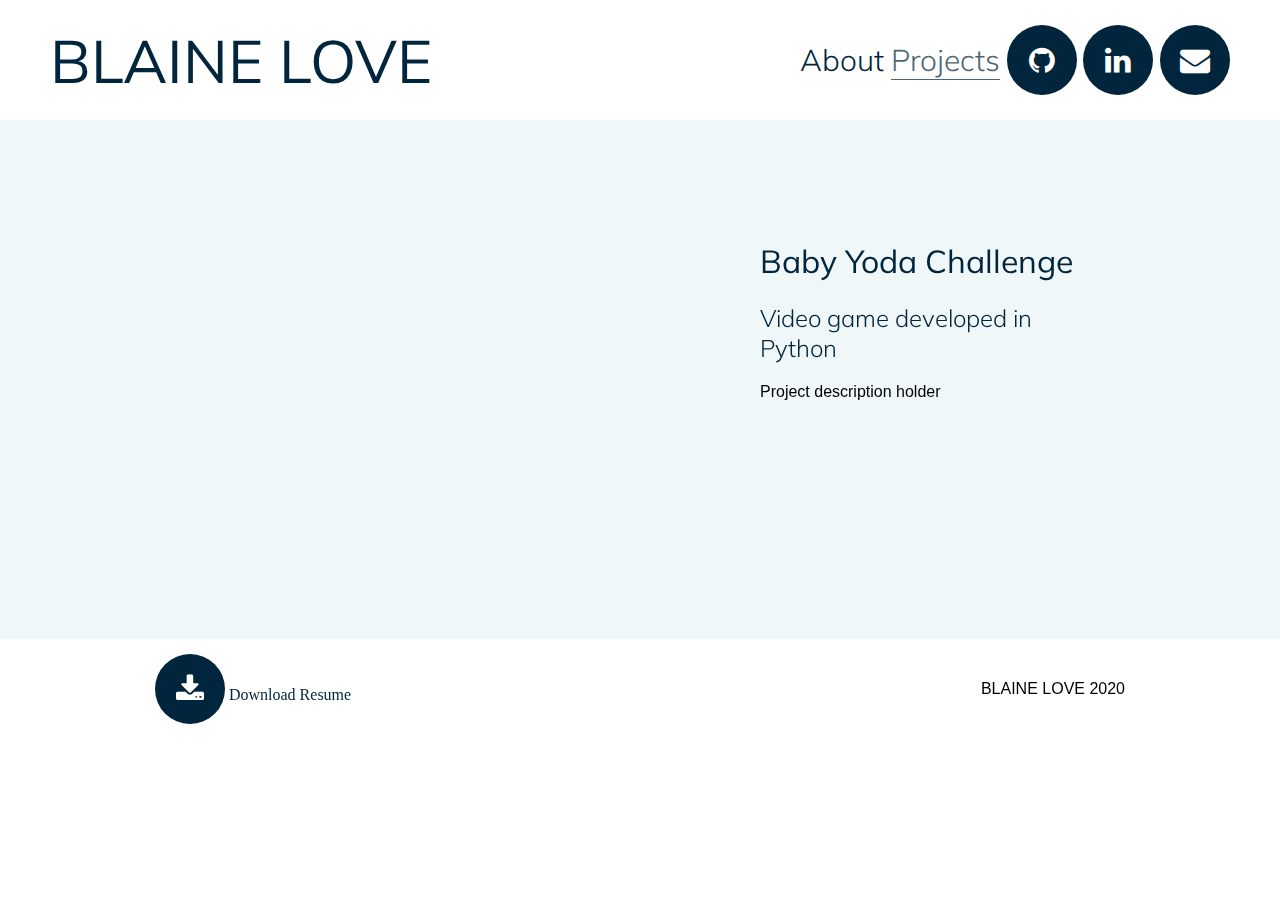
==== projects.html @ db6b9834 "first commit" ====
<!DOCTYPE html>
<html lang="en" dir="ltr">
  <head>
    <!-- Global site tag (gtag.js) - Google Analytics -->
<script async src="https://www.googletagmanager.com/gtag/js?id=UA-117089209-1"></script>
<script>
  window.dataLayer = window.dataLayer || [];
  function gtag(){dataLayer.push(arguments);}
  gtag('js', new Date());

  gtag('config', 'UA-117089209-1');
</script>
    <meta charset="utf-8">
    <title>Blaine Love - Projects</title>
    <link rel="shortcut icon" href="favicon.ico" type="image/x-icon">
    <link rel="icon" href="favicon.ico" type="image/x-icon">
    <link rel="stylesheet" href="https://cdnjs.cloudflare.com/ajax/libs/font-awesome/4.7.0/css/font-awesome.min.css">
    <link href="https://fonts.googleapis.com/css?family=Muli:300,400" rel="stylesheet">
    <link rel="stylesheet" href="Stylesheets/main.css">
    <link rel="stylesheet" href="Stylesheets/queries.css">
    <meta name="viewport" content="width=device-width, initial-scale=1, shrink-to-fit=no">
  </head>
  <body>
    <div class="site">

      <div class="header1">
        <h1><a href="index.html">BLAINE LOVE</a></h1>
      </div>

      <div class="header2">
        <nav>
          <ul>
            <li><a href="index.html">About</a></li>
            <li><a href="projects.html" class="current">Projects</a></li>
            <li><a aria-label="Github" href="https://github.com/blainelove" class="fa fa-github" target="_blank"></a></li>
            <li><a aria-label="LinkedIn" href="https://www.linkedin.com/in/blaine-love/" class="fa fa-linkedin" target="_blank"></a></li>
            <li><a aria-label="Email" href="mailto:blainelove94@gmail.com" class="fa fa-envelope" target="_blank"></a></li>
          </ul>
        </nav>
      </div>

    <div class="main1">
      <iframe width="460" height="315" src="https://www.youtube.com/embed/iFNZjECF3pA" frameborder="0" allow="accelerometer; autoplay; clipboard-write; encrypted-media; gyroscope; picture-in-picture" allowfullscreen></iframe>
    </div>
    <div class="main2">
      <h1>Baby Yoda Challenge</h1>
      <h2>Video game developed in Python</h2>
      <p>
        Project description holder
      </p>
    </div>



    <footer class="footer">
      <a aria-label="Resume" href="Images/Resume.pdf" class="button" target="_blank"><i class="fa fa-download"></i> Download Resume</a>
      <p></p>
      <p></p>
      <p>BLAINE LOVE 2020</p>
      <a aria-label="Github" href="https://github.com/blainelove" class="fa fa-github" target="_blank"></a>
      <a aria-label="LinkedIn" href="https://www.linkedin.com/in/blaine-love/" class="fa fa-linkedin" target="_blank"></a>
      <a aria-label="Email" href="mailto:blainelove94@gmail.com" class="fa fa-envelope" target="_blank"></a>
    </footer>

      <button onclick="topFunction()" id="myBtn" title="Go to top">Top</button>
      <script>
      // When the user scrolls down 20px from the top of the document, show the button
      window.onscroll = function() {scrollFunction()};

      function scrollFunction() {
          if (document.body.scrollTop > 20 || document.documentElement.scrollTop > 20) {
              document.getElementById("myBtn").style.display = "block";
          } else {
              document.getElementById("myBtn").style.display = "none";
          }
      }

      // When the user clicks on the button, scroll to the top of the document
      function topFunction() {
          document.body.scrollTop = 0;
          document.documentElement.scrollTop = 0;
      }
      </script>

    </div>
  </body>
</html>
---- Stylesheets/main.css ----
/* *{
  box-sizing: border-box;
  padding: 0;
  margin: 0;
} */

/* body{
  background-color: #EFF7F9;
} */

/* Global Defaults */
html, body {
margin: 0px;
padding: 0px;
border: 0px;
}


.site > *{
  padding: 50px;
}

.site > header{
  padding:0px;
}
h1 {
  font-family: 'Muli', sans-serif;
  font-weight:400;
  color: #00253d;
}

.header1 h1 {
  font-size: 60px;
}

h2 {
  font-family: 'Muli', sans-serif;
  font-weight:300;
  color: #00253d;
}

p {
  font-family: 'Georgia', sans-serif;
}

.site {
  display: grid;
  grid-template-rows: auto 120px auto 0px;
  grid-template-columns: 1fr 1fr;
  grid-column-gap: 0px;
  /* grid-row-gap: 50px;
  grid-column-gap: 50px; */
  grid-template-areas:
    "banner banner"
    "header1 header2"
    "main1 main2"
    "footer footer";
  /* justify-content: space-evenly; */
}

.banner {
  grid-area: banner;
  /* justify-self: stretch; */
  /* align-self: stretch; */
}

.header1 {
  grid-area: header1;
  align-self: center;
  /* padding-left: 100px; */
}

.header2 {
  grid-area: header2;
  /* justify-self: end; */
  align-self: center;
  /* padding-right: 50px; */
}


.main1 {
  grid-area: main1;
  background-color: #EFF7F9;
  padding-left: 200px;
  padding-top: 100px;
  padding-bottom: 100px;
}

.main2 {
  grid-area: main2;
  background-color: #EFF7F9;
  padding-right: 200px;
  padding-top: 100px;
  padding-bottom: 100px;
}

.footer {
  grid-area: footer;
  display: flex;
  align-items:center;
justify-content: center;
justify-content: space-around;
}

nav ul {
  display: flex;
  justify-content: space-between;
  /* align-content: center; */
  list-style-type: none;
  font-size: 30px;
  align-items: center;
  font-family: 'Muli', sans-serif;
  font-weight:300;
  color: #00253d;
}

a {
  text-decoration: none;
  color: #00253d;
}

a:hover {
  opacity: 0.7;
}

a.current {
  opacity: 0.7;
  border-bottom: 1px solid;
}

div h1 a:hover {
  opacity: 1;
}


/* a:visited { text-decoration: none; color:#00253d;  }
a:hover { text-decoration: none; opacity: 0.7; }
a:focus { text-decoration: none; color:#00253d; }
a: { text-decoration: none; color:red; } */

/* Style all font awesome icons */
.fa {
    padding: 20px;
    font-size: 30px;
    width: 30px;
    text-align: center;
    text-decoration: none;
    border-radius: 50%;
}
/* Add a hover effect if you want */
.fa:hover {
    opacity: 0.7;
    /* background-color: #777; */
}
/* linkedin */
.fa-linkedin {
    background: #00253d;
    color: white;
}
/* envelope */
.fa-envelope {
    background: #00253d;
    color: white;
}
/* Github */
.fa-github {
  background: #00253d;
  color: white;
}
/* Download */
.fa-download {
  background: #00253d;
  color: white;
}


header img {
      width: 100%;
      height: 200px;
      background-size: cover;
}

.footer a.fa.fa-envelope {
  display: none;
}
.footer a.fa.fa-linkedin {
  display: none;
}
.footer a.fa.fa-github {
  display: none;
}

.header1 a.fa.fa-envelope {
  display: none;
}
.header1 a.fa.fa-linkedin {
  display: none;
}
.header1 a.fa.fa-github {
  display: none;
}

#headshot {
  width: auto;
  max-width: 550px;
  height: auto;
  max-height: 600px;
}

#myBtn {
    display: none; /* Hidden by default */
    position: fixed; /* Fixed/sticky position */
    bottom: 20px; /* Place the button at the bottom of the page */
    right: 30px; /* Place the button 30px from the right */
    z-index: 99; /* Make sure it does not overlap */
    border: none; /* Remove borders */
    outline: none; /* Remove outline */
    background-color: #00253d; /* Set a background color */
    color: white; /* Text color */
    cursor: pointer; /* Add a mouse pointer on hover */
    padding: 15px; /* Some padding */
    border-radius: 10px; /* Rounded corners */
    font-size: 18px; /* Increase font size */
}

#myBtn:hover {
    opacity: 0.7;
}
---- Stylesheets/queries.css ----
@media only screen and (max-width : 700px) {
  .site {
    grid-template-rows: auto 100px 175px auto auto 0px;
    grid-template-areas:
      "header1"
      "header2"
      "main1"
      "main2"
      "footer";
  }
  .header1 {
    justify-self: center;
  }
  .header2 nav ul {
    float: none;
    display: block;
    /* text-align: center; */
    justify-self: center;
    text-align: center;
  }

  .header2 nav ul li:hover {
    background-color: #00253d;
    opacity: 0.7;
  }

  li:hover a { color: white }


  div .main1 {
    padding-left: 200px;
    padding-bottom: 0;
  }
  .main1 {
    padding-right: 200px;
  }
  div .main2 {
    padding-left: 200px;
  }
  .main2 {
    padding-right: 200px;
  }
  a.fa.fa-envelope {
    display: none;
  }
  a.fa.fa-linkedin {
    display: none;
  }
  a.fa.fa-github {
    display: none;
  }
  .footer a.fa.fa-envelope {
    display: inline-block;
  }
  .footer a.fa.fa-linkedin {
    display: inline-block;
  }
  .footer a.fa.fa-github {
    display: inline-block;
  }
  #headshot {
    width: auto;
    max-width: 250px;
    height: auto; 
    max-height: 300px;
  }
}

@media only screen and (min-width : 701px) and (max-width : 1200px) {
  .site {
    grid-template-rows: auto 100px 200px auto auto 0px;
    grid-template-columns: auto;
    grid-template-areas:
      "header1"
      "header2"
      "main1"
      "main2"
      "footer";
  }
  .header1 {
    justify-self: end;
  }

  .header1 h1 {
    display: inline-block;
    padding-right: 150px;
  }

  .header1 a.fa.fa-linkedin {
    display: inline-block;
  }

  .header1 a.fa.fa-envelope {
    display: inline-block;
  }

  .header1 a.fa.fa-github {
    display: inline-block;
  }

  .header2 nav ul {
    float: none;
    display: block;
    /* text-align: center; */
    justify-self: center;
    text-align: center;
  }

  .header2 nav ul li:hover {
    background-color: #00253d;
    opacity: 0.7;
  }

  li:hover a { color: white }

  div .main1 {
    padding-left: 400px;
    padding-bottom: 0;
  }
  .main1 {
    padding-right: 200px;
  }
  div .main2 {
    padding-left: 200px;
  }
  .main2 {
    padding-right: 200px;
  }
  a.fa.fa-envelope {
    display: none;
  }
  a.fa.fa-linkedin {
    display: none;
  }
  a.fa.fa-github {
    display: none;
  }
  #headshot {
    width: auto;
    max-width: 250px;
    height: auto;
    max-height: 300px;
  }

}
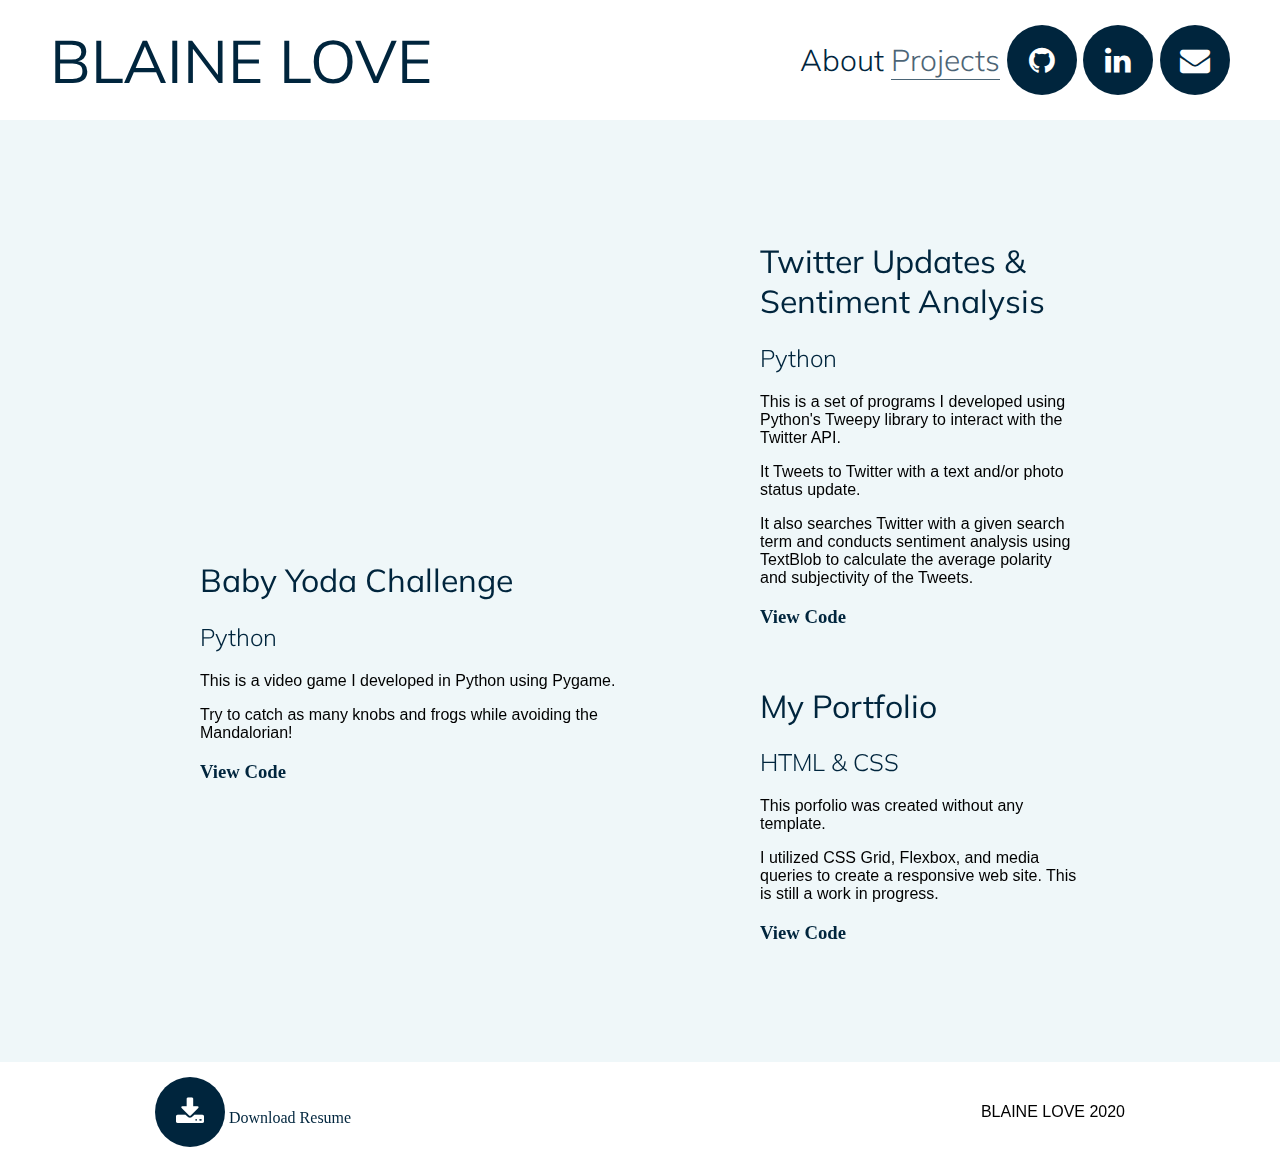
==== commit 05d75ee2: "Updating projects page and bio text" ====
--- a/projects.html
+++ b/projects.html
@@ -41,13 +41,26 @@
 
     <div class="main1">
       <iframe width="460" height="315" src="https://www.youtube.com/embed/iFNZjECF3pA" frameborder="0" allow="accelerometer; autoplay; clipboard-write; encrypted-media; gyroscope; picture-in-picture" allowfullscreen></iframe>
+      <br>
+      <h1>Baby Yoda Challenge</h1>
+      <h2>Python</h2>
+      <p>This is a video game I developed in Python using Pygame.</p>
+      <p>Try to catch as many knobs and frogs while avoiding the Mandalorian!</p>
+      <h3><a aria-text="Github Pygame" href="https://github.com/blainelove/Pygame-Baby-Yoda-Challenge" target="_blank">View Code</a></h3>
     </div>
     <div class="main2">
-      <h1>Baby Yoda Challenge</h1>
-      <h2>Video game developed in Python</h2>
-      <p>
-        Project description holder
-      </p>
+      <h1>Twitter Updates & Sentiment Analysis</h1>
+      <h2>Python</h2>
+      <p>This is a set of programs I developed using Python's Tweepy library to interact with the Twitter API.</p>
+      <p>It Tweets to Twitter with a text and/or photo status update.</p>
+      <p>It also searches Twitter with a given search term and conducts sentiment analysis using TextBlob to calculate the average polarity and subjectivity of the Tweets.</p>
+      <h3><a aria-text="Github Twitter" href="https://github.com/blainelove/Twitter-API-and-NLP" target="_blank">View Code</a></h3>
+      <br>
+      <h1>My Portfolio</h1>
+      <h2>HTML & CSS</h2>
+      <p>This porfolio was created without any template.</p>
+      <p>I utilized CSS Grid, Flexbox, and media queries to create a responsive web site. This is still a work in progress.</p>
+      <h3><a aria-text="Github Portfolio" href="https://github.com/blainelove/blainelove.github.io" target="_blank">View Code</a></h3>
     </div>
 
 
